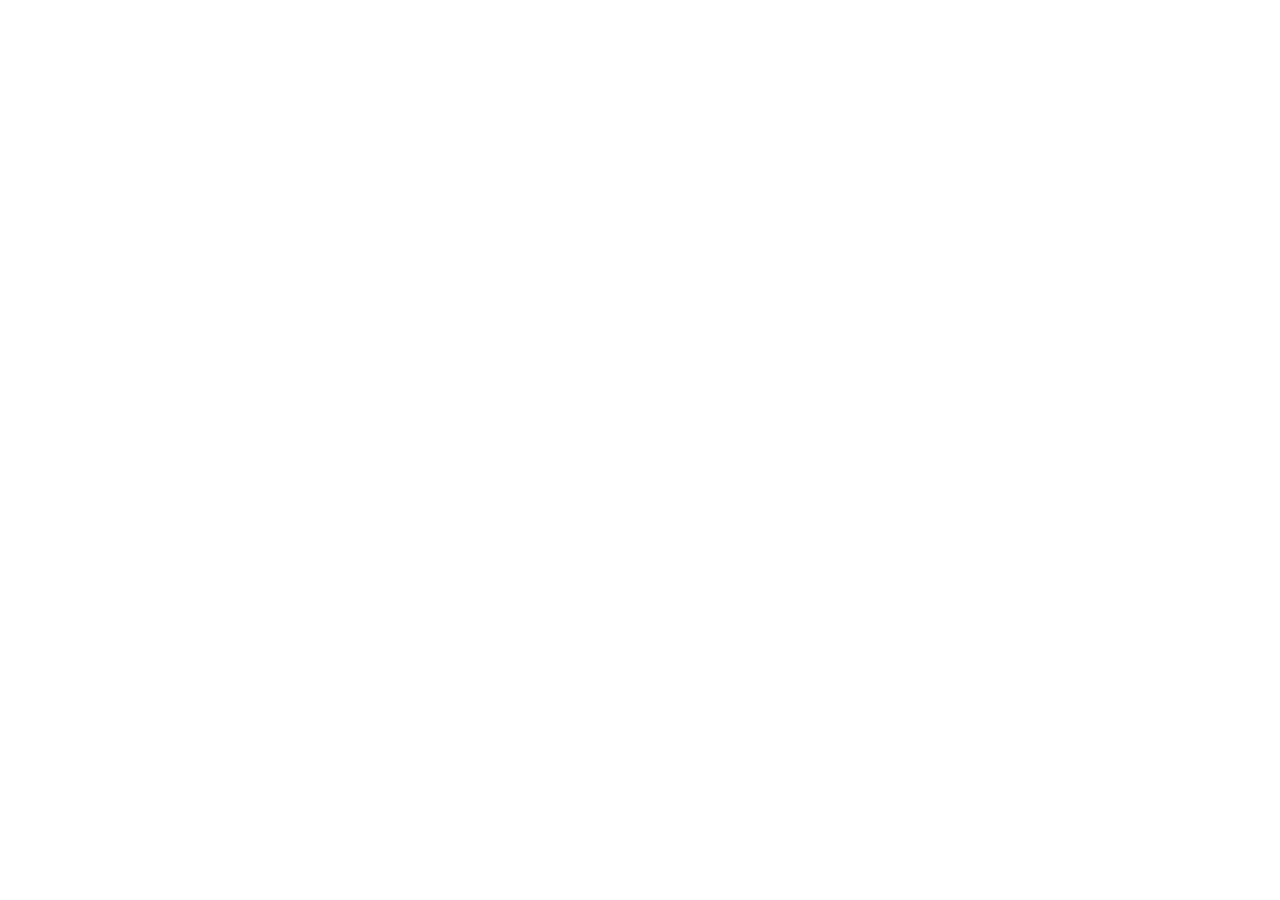
==== view/pages/account_creation.html @ 11613185 "pages. read me." ====
<!doctype html>
<html lang="fr">
	<head>
		<meta charset="UTF-8" />
		<meta name="viewport" content="width=device-width, initial-scale=1.0" />
		<title>Document</title>
	</head>
	<body></body>
</html>
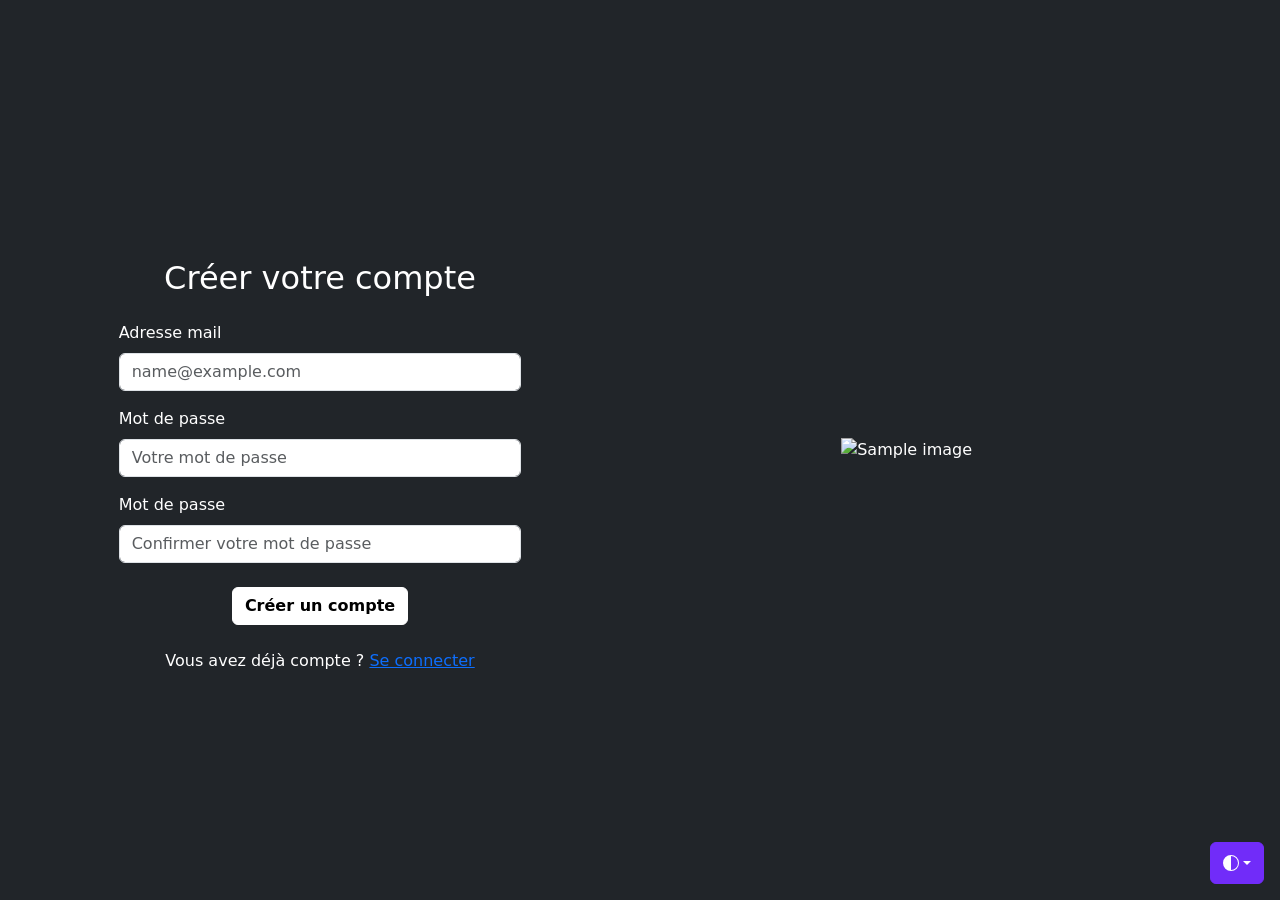
==== commit 92b2273b: "Page création de compte" ====
--- a/view/pages/account_creation.html
+++ b/view/pages/account_creation.html
@@ -3,7 +3,182 @@
 	<head>
 		<meta charset="UTF-8" />
 		<meta name="viewport" content="width=device-width, initial-scale=1.0" />
-		<title>Document</title>
+		<title>Création de compte</title>
+		<link
+			href="https://cdn.jsdelivr.net/npm/bootstrap@5.3.8/dist/css/bootstrap.min.css"
+			rel="stylesheet"
+			integrity="sha384-sRIl4kxILFvY47J16cr9ZwB07vP4J8+LH7qKQnuqkuIAvNWLzeN8tE5YBujZqJLB"
+			crossorigin="anonymous"
+		/>
+		<link rel="stylesheet" href="../css/style.css" />
 	</head>
-	<body></body>
+	<body class="d-flex h-100 text-center text-bg-dark">
+		<svg xmlns="http://www.w3.org/2000/svg" class="d-none">
+			<symbol id="check2" viewBox="0 0 16 16">
+				<path
+					d="M13.854 3.646a.5.5 0 0 1 0 .708l-7 7a.5.5 0 0 1-.708 0l-3.5-3.5a.5.5 0 1 1 .708-.708L6.5 10.293l6.646-6.647a.5.5 0 0 1 .708 0z"
+				></path>
+			</symbol>
+			<symbol id="circle-half" viewBox="0 0 16 16">
+				<path
+					d="M8 15A7 7 0 1 0 8 1v14zm0 1A8 8 0 1 1 8 0a8 8 0 0 1 0 16z"
+				></path>
+			</symbol>
+			<symbol id="moon-stars-fill" viewBox="0 0 16 16">
+				<path
+					d="M6 .278a.768.768 0 0 1 .08.858 7.208 7.208 0 0 0-.878 3.46c0 4.021 3.278 7.277 7.318 7.277.527 0 1.04-.055 1.533-.16a.787.787 0 0 1 .81.316.733.733 0 0 1-.031.893A8.349 8.349 0 0 1 8.344 16C3.734 16 0 12.286 0 7.71 0 4.266 2.114 1.312 5.124.06A.752.752 0 0 1 6 .278z"
+				></path>
+				<path
+					d="M10.794 3.148a.217.217 0 0 1 .412 0l.387 1.162c.173.518.579.924 1.097 1.097l1.162.387a.217.217 0 0 1 0 .412l-1.162.387a1.734 1.734 0 0 0-1.097 1.097l-.387 1.162a.217.217 0 0 1-.412 0l-.387-1.162A1.734 1.734 0 0 0 9.31 6.593l-1.162-.387a.217.217 0 0 1 0-.412l1.162-.387a1.734 1.734 0 0 0 1.097-1.097l.387-1.162zM13.863.099a.145.145 0 0 1 .274 0l.258.774c.115.346.386.617.732.732l.774.258a.145.145 0 0 1 0 .274l-.774.258a1.156 1.156 0 0 0-.732.732l-.258.774a.145.145 0 0 1-.274 0l-.258-.774a1.156 1.156 0 0 0-.732-.732l-.774-.258a.145.145 0 0 1 0-.274l.774-.258c.346-.115.617-.386.732-.732L13.863.1z"
+				></path>
+			</symbol>
+			<symbol id="sun-fill" viewBox="0 0 16 16">
+				<path
+					d="M8 12a4 4 0 1 0 0-8 4 4 0 0 0 0 8zM8 0a.5.5 0 0 1 .5.5v2a.5.5 0 0 1-1 0v-2A.5.5 0 0 1 8 0zm0 13a.5.5 0 0 1 .5.5v2a.5.5 0 0 1-1 0v-2A.5.5 0 0 1 8 13zm8-5a.5.5 0 0 1-.5.5h-2a.5.5 0 0 1 0-1h2a.5.5 0 0 1 .5.5zM3 8a.5.5 0 0 1-.5.5h-2a.5.5 0 0 1 0-1h2A.5.5 0 0 1 3 8zm10.657-5.657a.5.5 0 0 1 0 .707l-1.414 1.415a.5.5 0 1 1-.707-.708l1.414-1.414a.5.5 0 0 1 .707 0zm-9.193 9.193a.5.5 0 0 1 0 .707L3.05 13.657a.5.5 0 0 1-.707-.707l1.414-1.414a.5.5 0 0 1 .707 0zm9.193 2.121a.5.5 0 0 1-.707 0l-1.414-1.414a.5.5 0 0 1 .707-.707l1.414 1.414a.5.5 0 0 1 0 .707zM4.464 4.465a.5.5 0 0 1-.707 0L2.343 3.05a.5.5 0 1 1 .707-.707l1.414 1.414a.5.5 0 0 1 0 .708z"
+				></path>
+			</symbol>
+		</svg>
+		<div
+			class="dropdown position-fixed bottom-0 end-0 mb-3 me-3 bd-mode-toggle"
+		>
+			<button
+				class="btn btn-bd-primary py-2 dropdown-toggle d-flex align-items-center"
+				id="bd-theme"
+				type="button"
+				aria-expanded="false"
+				data-bs-toggle="dropdown"
+				aria-label="Toggle theme (auto)"
+			>
+				<svg class="bi my-1 theme-icon-active" aria-hidden="true">
+					<use href="#circle-half"></use>
+				</svg>
+				<span class="visually-hidden" id="bd-theme-text">Changer de thème</span>
+			</button>
+			<ul
+				class="dropdown-menu dropdown-menu-end shadow"
+				aria-labelledby="bd-theme-text"
+			>
+				<li>
+					<button
+						type="button"
+						class="dropdown-item d-flex align-items-center"
+						data-bs-theme-value="light"
+						aria-pressed="false"
+					>
+						<svg class="bi me-2 opacity-50" aria-hidden="true">
+							<use href="#sun-fill"></use>
+						</svg>
+						Light
+						<svg class="bi ms-auto d-none" aria-hidden="true">
+							<use href="#check2"></use>
+						</svg>
+					</button>
+				</li>
+				<li>
+					<button
+						type="button"
+						class="dropdown-item d-flex align-items-center"
+						data-bs-theme-value="dark"
+						aria-pressed="false"
+					>
+						<svg class="bi me-2 opacity-50" aria-hidden="true">
+							<use href="#moon-stars-fill"></use>
+						</svg>
+						Dark
+						<svg class="bi ms-auto d-none" aria-hidden="true">
+							<use href="#check2"></use>
+						</svg>
+					</button>
+				</li>
+				<li>
+					<button
+						type="button"
+						class="dropdown-item d-flex align-items-center active"
+						data-bs-theme-value="auto"
+						aria-pressed="true"
+					>
+						<svg class="bi me-2 opacity-50" aria-hidden="true">
+							<use href="#circle-half"></use>
+						</svg>
+						Auto
+						<svg class="bi ms-auto d-none" aria-hidden="true">
+							<use href="#check2"></use>
+						</svg>
+					</button>
+				</li>
+			</ul>
+		</div>
+
+		<div class="container-fluid vh-100">
+			<!-- Left -->
+			<div class="row d-flex justify-content-center align-items-center h-100">
+				<div class="col-md-8 col-lg-6 col-xl-4 text-start mt-5">
+					<h2 class="text-center mb-4">Créer votre compte</h2>
+					<form action="account_creation.html" method="POST">
+						<div class="mb-3">
+							<label for="emailInput" class="form-label"
+								>Adresse mail</label
+							>
+							<input
+								type="email"
+								class="form-control"
+								name="emailInput"
+								id="emailInput"
+								placeholder="name@example.com"
+							/>
+						</div>
+						<div class="mb-3">
+							<label for="passwordInput" class="form-label"
+								>Mot de passe</label
+							>
+							<input
+								type="password"
+								class="form-control"
+								name="passwordInput"
+								id="passwordInput"
+								placeholder="Votre mot de passe"
+							/>
+						</div>
+
+						<div class="mb-4">
+							<label for="passwordInput" class="form-label"
+								>Mot de passe</label
+							>
+							<input
+								type="password"
+								class="form-control"
+								name="confirmPasswordInput"
+								id="confirmPasswordInput"
+								placeholder="Confirmer votre mot de passe"
+							/>
+						</div>
+
+						<div class="text-center mb-3">
+							<button type="submit" class="btn btn-light fw-bold border-white bg-white" name="connect">Créer un compte</button>
+						</div>
+
+						<p class="text-center mt-4">Vous avez déjà compte ? <a href="login.html">Se connecter</a></p>
+
+
+					</form>
+				</div>
+				
+				<!-- Right -->
+				 <div class="col-md-9 col-lg-6 col-xl-5 offset-md-1">
+					<img
+						src="https://doodleipsum.com/600/hand-drawn?i=0293217a2126d91159f5a6717396cbe4"
+						class="img-fluid"
+						alt="Sample image"
+					/>
+				</div>
+				
+			</div>
+		</div>
+
+		<script
+			src="https://cdn.jsdelivr.net/npm/bootstrap@5.3.8/dist/js/bootstrap.bundle.min.js"
+			integrity="sha384-FKyoEForCGlyvwx9Hj09JcYn3nv7wiPVlz7YYwJrWVcXK/BmnVDxM+D2scQbITxI"
+			crossorigin="anonymous"
+		></script>
+	</body>
 </html>
--- a/view/css/style.css
+++ b/view/css/style.css
@@ -0,0 +1,72 @@
+.bd-placeholder-img {
+	font-size: 1.125rem;
+	text-anchor: middle;
+	-webkit-user-select: none;
+	-moz-user-select: none;
+	user-select: none;
+}
+@media (min-width: 768px) {
+	.bd-placeholder-img-lg {
+		font-size: 3.5rem;
+	}
+}
+.b-example-divider {
+	width: 100%;
+	height: 3rem;
+	background-color: #0000001a;
+	border: solid rgba(0, 0, 0, 0.15);
+	border-width: 1px 0;
+	box-shadow:
+		inset 0 0.5em 1.5em #0000001a,
+		inset 0 0.125em 0.5em #00000026;
+}
+.b-example-vr {
+	flex-shrink: 0;
+	width: 1.5rem;
+	height: 100vh;
+}
+.bi {
+	vertical-align: -0.125em;
+	fill: currentColor;
+}
+.nav-scroller {
+	position: relative;
+	z-index: 2;
+	height: 2.75rem;
+	overflow-y: hidden;
+}
+.nav-scroller .nav {
+	display: flex;
+	flex-wrap: nowrap;
+	padding-bottom: 1rem;
+	margin-top: -1px;
+	overflow-x: auto;
+	text-align: center;
+	white-space: nowrap;
+	-webkit-overflow-scrolling: touch;
+}
+.btn-bd-primary {
+	--bd-violet-bg: #712cf9;
+	--bd-violet-rgb: 112.520718, 44.062154, 249.437846;
+	--bs-btn-font-weight: 600;
+	--bs-btn-color: var(--bs-white);
+	--bs-btn-bg: var(--bd-violet-bg);
+	--bs-btn-border-color: var(--bd-violet-bg);
+	--bs-btn-hover-color: var(--bs-white);
+	--bs-btn-hover-bg: #6528e0;
+	--bs-btn-hover-border-color: #6528e0;
+	--bs-btn-focus-shadow-rgb: var(--bd-violet-rgb);
+	--bs-btn-active-color: var(--bs-btn-hover-color);
+	--bs-btn-active-bg: #5a23c8;
+	--bs-btn-active-border-color: #5a23c8;
+}
+.bd-mode-toggle {
+	z-index: 1500;
+}
+.bd-mode-toggle .bi {
+	width: 1em;
+	height: 1em;
+}
+.bd-mode-toggle .dropdown-menu .active .bi {
+	display: block !important;
+}
